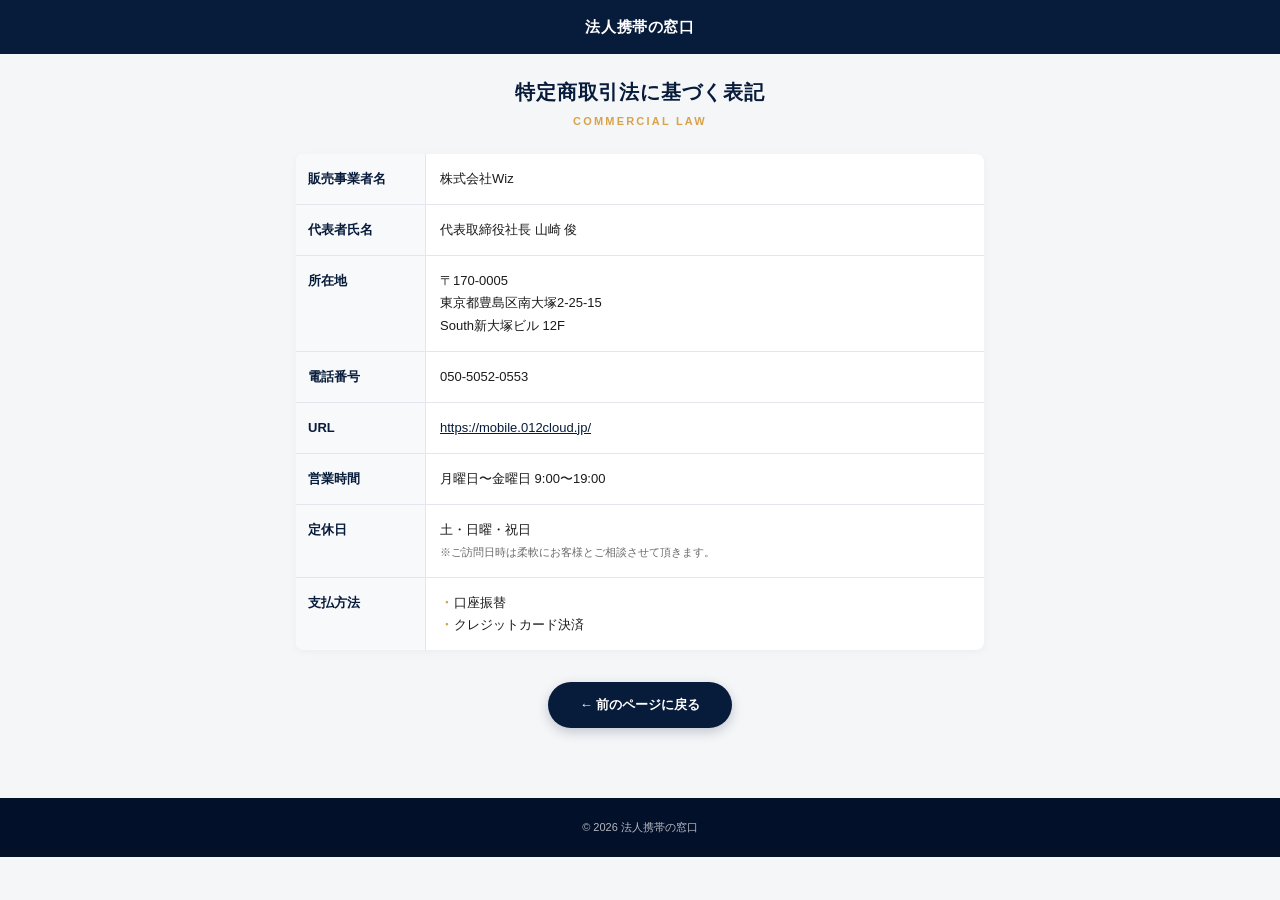
==== commercial-law/index.html @ 04173932 "Add files via upload" ====
<!DOCTYPE html>
<html lang="ja">
<head>
<meta charset="UTF-8">
<meta name="viewport" content="width=device-width, initial-scale=1.0">
<meta name="robots" content="noindex,nofollow">
<title>特定商取引法に基づく表記 | 法人携帯の窓口</title>
<style>
  :root {
    --navy: #071b3a;
    --navy-deep: #03102a;
    --gold: #d8a24a;
    --text: #1a1a1a;
    --text-gray: #6a6a6a;
    --bg: #f5f6f8;
    --line: #e3e6ec;
  }

  * { box-sizing: border-box; margin: 0; padding: 0; }

  body {
    font-family: "Hiragino Sans", "Yu Gothic", -apple-system, BlinkMacSystemFont, sans-serif;
    color: var(--text);
    background: var(--bg);
    line-height: 1.7;
    font-size: 14px;
    -webkit-text-size-adjust: 100%;
  }

  .header {
    background: var(--navy);
    padding: 14px 16px;
    text-align: center;
  }

  .header h1 {
    color: #fff;
    font-size: 15px;
    font-weight: 700;
    letter-spacing: 0.04em;
  }

  .container {
    max-width: 720px;
    margin: 0 auto;
    padding: 24px 16px 40px;
  }

  .page-title {
    font-size: 20px;
    font-weight: 800;
    color: var(--navy);
    text-align: center;
    margin-bottom: 6px;
    letter-spacing: 0.04em;
    line-height: 1.4;
  }

  .page-title-en {
    font-size: 11px;
    color: var(--gold);
    text-align: center;
    margin-bottom: 24px;
    letter-spacing: 0.2em;
    font-weight: 600;
  }

  .info-table {
    background: #fff;
    border-radius: 8px;
    overflow: hidden;
    box-shadow: 0 2px 8px rgba(0, 0, 0, 0.04);
  }

  .info-row {
    display: flex;
    border-bottom: 1px solid var(--line);
  }

  .info-row:last-child {
    border-bottom: none;
  }

  .info-label {
    background: #f8f9fb;
    color: var(--navy);
    font-weight: 700;
    padding: 14px 12px;
    width: 130px;
    flex-shrink: 0;
    font-size: 13px;
    border-right: 1px solid var(--line);
  }

  .info-value {
    padding: 14px 14px;
    font-size: 13px;
    color: var(--text);
    flex: 1;
    word-break: break-word;
  }

  .info-value a {
    color: var(--navy);
    text-decoration: underline;
  }

  .info-value ul {
    list-style: none;
    padding: 0;
  }

  .info-value ul li {
    position: relative;
    padding-left: 14px;
  }

  .info-value ul li::before {
    content: "・";
    position: absolute;
    left: 0;
    color: var(--gold);
    font-weight: 700;
  }

  .back-btn {
    display: block;
    width: fit-content;
    margin: 32px auto 0;
    padding: 12px 32px;
    background: var(--navy);
    color: #fff;
    text-decoration: none;
    border-radius: 999px;
    font-size: 13px;
    font-weight: 700;
    box-shadow: 0 4px 12px rgba(7, 27, 58, 0.22);
  }

  .footer {
    background: var(--navy-deep);
    color: #fff;
    padding: 20px 14px;
    text-align: center;
    margin-top: 30px;
  }

  .footer-copy {
    font-size: 11px;
    opacity: 0.7;
  }

  @media (max-width: 480px) {
    .info-label {
      width: 100px;
      font-size: 12px;
      padding: 12px 10px;
    }
    .info-value {
      font-size: 12px;
      padding: 12px 10px;
    }
    .page-title {
      font-size: 18px;
    }
  }
</style>
</head>
<body>

<div class="header">
  <h1>法人携帯の窓口</h1>
</div>

<div class="container">
  <h2 class="page-title">特定商取引法に基づく表記</h2>
  <p class="page-title-en">COMMERCIAL LAW</p>

  <div class="info-table">
    <div class="info-row">
      <div class="info-label">販売事業者名</div>
      <div class="info-value">株式会社Wiz</div>
    </div>
    <div class="info-row">
      <div class="info-label">代表者氏名</div>
      <div class="info-value">代表取締役社長 山崎 俊</div>
    </div>
    <div class="info-row">
      <div class="info-label">所在地</div>
      <div class="info-value">〒170-0005<br>東京都豊島区南大塚2-25-15<br>South新大塚ビル 12F</div>
    </div>
    <div class="info-row">
      <div class="info-label">電話番号</div>
      <div class="info-value">050-5052-0553</div>
    </div>
    <div class="info-row">
      <div class="info-label">URL</div>
      <div class="info-value"><a href="https://mobile.012cloud.jp/" target="_blank" rel="noopener">https://mobile.012cloud.jp/</a></div>
    </div>
    <div class="info-row">
      <div class="info-label">営業時間</div>
      <div class="info-value">月曜日〜金曜日 9:00〜19:00</div>
    </div>
    <div class="info-row">
      <div class="info-label">定休日</div>
      <div class="info-value">土・日曜・祝日<br><span style="font-size:11px;color:var(--text-gray);">※ご訪問日時は柔軟にお客様とご相談させて頂きます。</span></div>
    </div>
    <div class="info-row">
      <div class="info-label">支払方法</div>
      <div class="info-value">
        <ul>
          <li>口座振替</li>
          <li>クレジットカード決済</li>
        </ul>
      </div>
    </div>
  </div>

  <a href="javascript:history.back()" class="back-btn">← 前のページに戻る</a>
</div>

<div class="footer">
  <p class="footer-copy">© 2026 法人携帯の窓口</p>
</div>

</body>
</html>
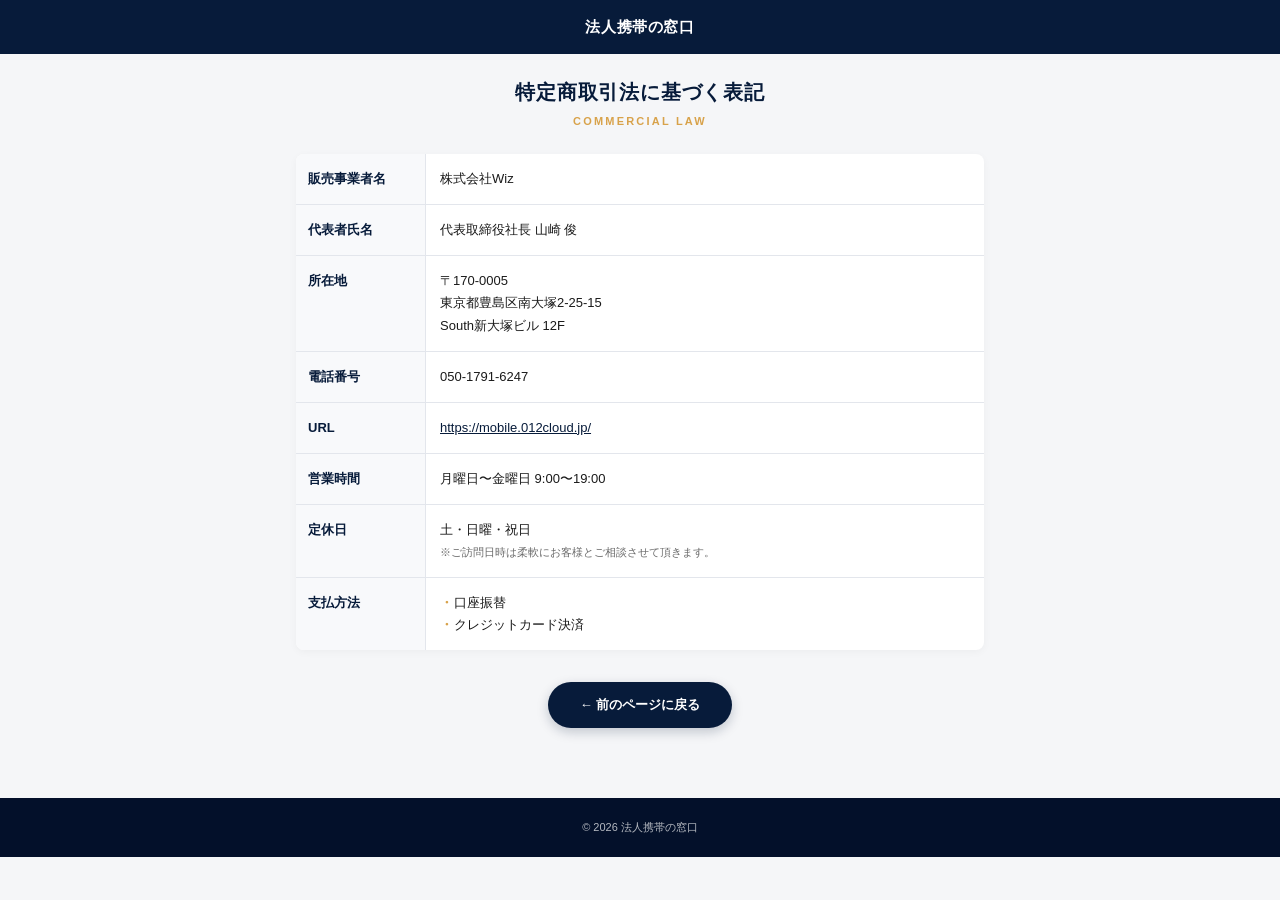
==== commit ce415729: "Unify commercial-law contact number to 050-1791-6247 META専用LP側の特商法表記を、LP本体・会社概要と同じ営業回線に統一。 (リスティング用サ" ====
--- a/commercial-law/index.html
+++ b/commercial-law/index.html
@@ -1,6 +1,13 @@
 <!DOCTYPE html>
 <html lang="ja">
 <head>
+<!-- Google Tag Manager -->
+<script>(function(w,d,s,l,i){w[l]=w[l]||[];w[l].push({'gtm.start':
+new Date().getTime(),event:'gtm.js'});var f=d.getElementsByTagName(s)[0],
+j=d.createElement(s),dl=l!='dataLayer'?'&l='+l:'';j.async=true;j.src=
+'https://www.googletagmanager.com/gtm.js?id='+i+dl;f.parentNode.insertBefore(j,f);
+})(window,document,'script','dataLayer','GTM-P5S89ZGV');</script>
+<!-- End Google Tag Manager -->
 <meta charset="UTF-8">
 <meta name="viewport" content="width=device-width, initial-scale=1.0">
 <meta name="robots" content="noindex,nofollow">
@@ -167,6 +174,10 @@
 </style>
 </head>
 <body>
+<!-- Google Tag Manager (noscript) -->
+<noscript><iframe src="https://www.googletagmanager.com/ns.html?id=GTM-P5S89ZGV"
+height="0" width="0" style="display:none;visibility:hidden"></iframe></noscript>
+<!-- End Google Tag Manager (noscript) -->
 
 <div class="header">
   <h1>法人携帯の窓口</h1>
@@ -191,7 +202,7 @@
     </div>
     <div class="info-row">
       <div class="info-label">電話番号</div>
-      <div class="info-value">050-5052-0553</div>
+      <div class="info-value">050-1791-6247</div>
     </div>
     <div class="info-row">
       <div class="info-label">URL</div>
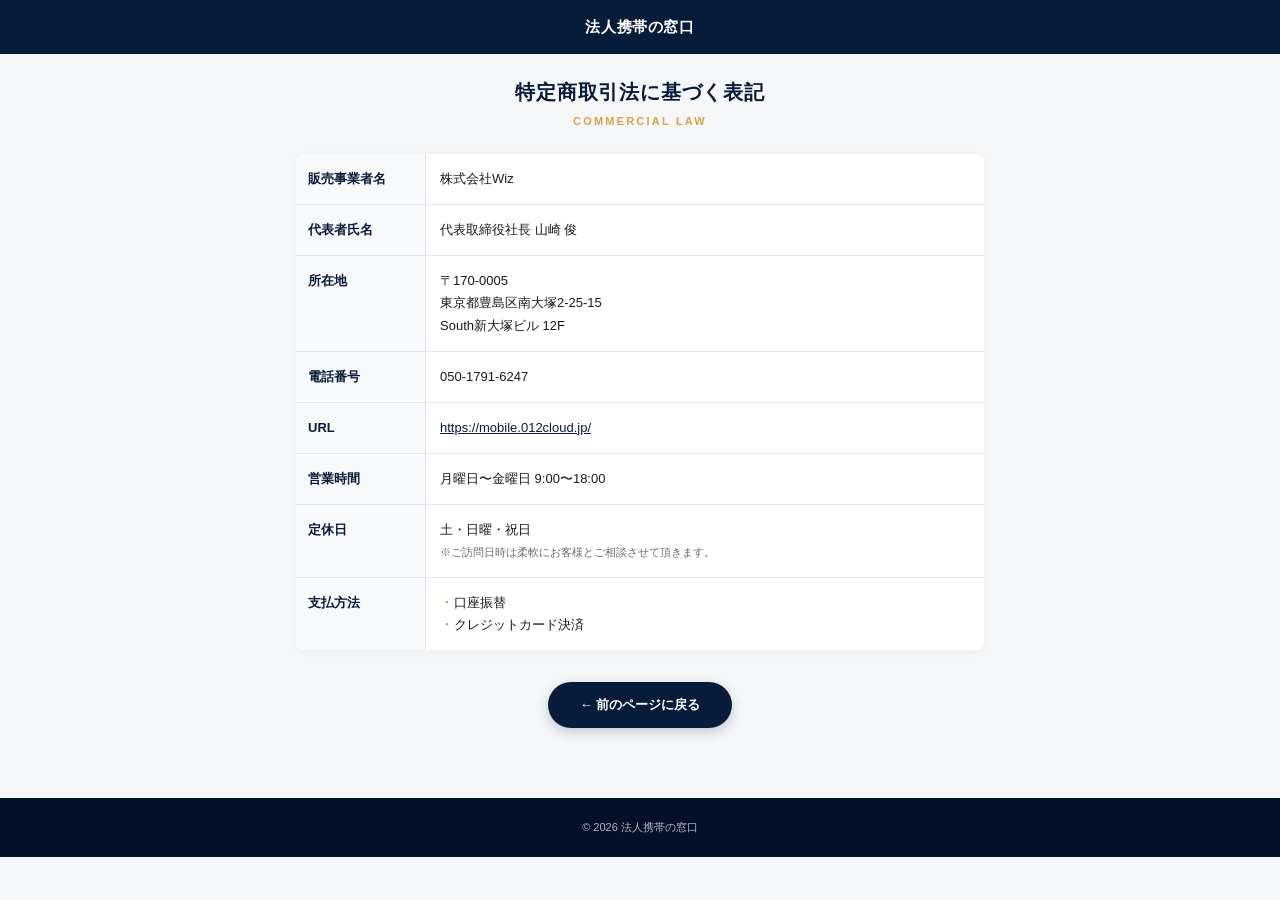
==== commit 2c551e3b: "Align remaining 19:00 references to 18:00 - 両LPのご連絡希望時間の最終スロットを 17:00~19:00 → 17:00~18:00   （Zapierへ" ====
--- a/commercial-law/index.html
+++ b/commercial-law/index.html
@@ -210,7 +210,7 @@
     </div>
     <div class="info-row">
       <div class="info-label">営業時間</div>
-      <div class="info-value">月曜日〜金曜日 9:00〜19:00</div>
+      <div class="info-value">月曜日〜金曜日 9:00〜18:00</div>
     </div>
     <div class="info-row">
       <div class="info-label">定休日</div>
